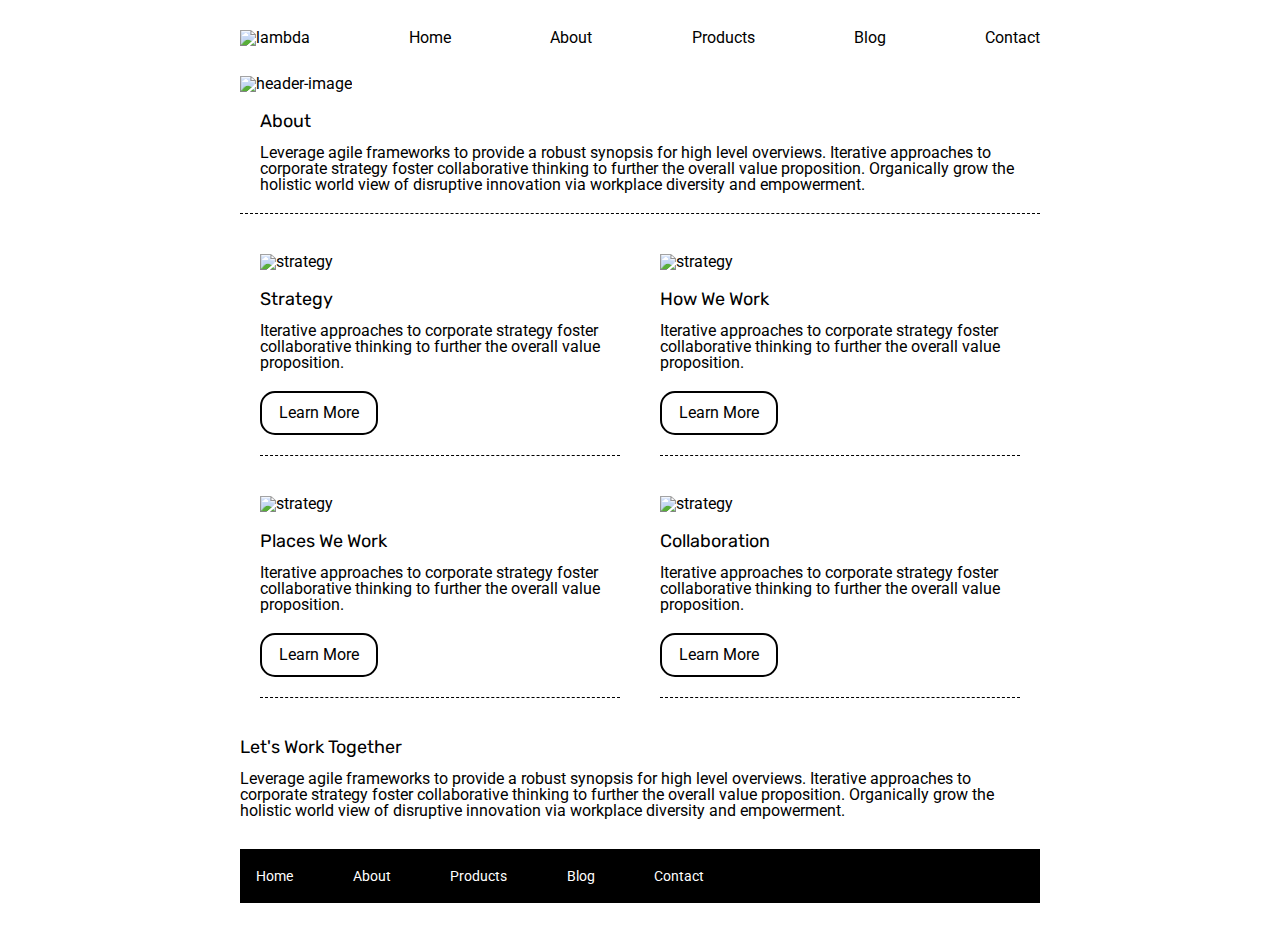
==== about.html @ 985c73e7 "refactored about page to include header as well as proper layout" ====
<!DOCTYPE html>

<html lang="en">
  <head>
    <meta charset="utf-8" />

    <title>Sprint Challenge - About</title>

    <link
      href="https://fonts.googleapis.com/css?family=Roboto|Rubik"
      rel="stylesheet"
    />
    <link rel="stylesheet" href="css/index.css" />
  </head>

  <body>
    <div class="container about-page">
      <nav>
        <img src="./img/lambda-black.png" alt="lambda" />
        <a href="./index.html">Home</a>
        <a href="./about.html">About</a>
        <a href="./products.html">Products</a>
        <a href="./blog.html">Blog</a>
        <a href="./contact.html">Contact</a>
      </nav>
      <img src="./img/jumbo-about.png" alt="header-image" />
      <section class="about-top-content">
        <h1>About</h1>
        Leverage agile frameworks to provide a robust synopsis for high level
        overviews. Iterative approaches to corporate strategy foster
        collaborative thinking to further the overall value proposition.
        Organically grow the holistic world view of disruptive innovation via
        workplace diversity and empowerment.
      </section>

      <section class="about-middle-content">
        <div class="card">
          <img src="img/about-plan.png" alt="strategy" />

          <h2>Strategy</h2>
          Iterative approaches to corporate strategy foster collaborative
          thinking to further the overall value proposition.
          <a href="#learnmore">Learn More</a>
        </div>

        <div class="card">
          <img src="img/about-working.png" alt="strategy" />

          <h2>How We Work</h2>
          Iterative approaches to corporate strategy foster collaborative
          thinking to further the overall value proposition.
          <a href="#learnmore">Learn More</a>
        </div>

        <div class="card">
          <img src="img/about-office.png" alt="strategy" />

          <h2>Places We Work</h2>
          Iterative approaches to corporate strategy foster collaborative
          thinking to further the overall value proposition.
          <a href="#learnmore">Learn More</a>
        </div>

        <div class="card">
          <img src="img/about-meeting.png" alt="strategy" />

          <h2>Collaboration</h2>
          Iterative approaches to corporate strategy foster collaborative
          thinking to further the overall value proposition.
          <a href="#learnmore">Learn More</a>
        </div>
      </section>

      <h2>Let's Work Together</h2>
      Leverage agile frameworks to provide a robust synopsis for high level
      overviews. Iterative approaches to corporate strategy foster collaborative
      thinking to further the overall value proposition. Organically grow the
      holistic world view of disruptive innovation via workplace diversity and
      empowerment.

      <footer>
        <nav>
          <a href="index.html">Home</a>
          <a href="#">About</a>
          <a href="#">Products</a>
          <a href="#">Blog</a>
          <a href="#">Contact</a>
        </nav>
      </footer>
    </div>
    <!-- container -->
  </body>
</html>
---- css/index.css ----
/* http://meyerweb.com/eric/tools/css/reset/ 
   v2.0 | 20110126
   License: none (public domain)
*/

html,
body,
div,
span,
applet,
object,
iframe,
h1,
h2,
h3,
h4,
h5,
h6,
p,
blockquote,
pre,
a,
abbr,
acronym,
address,
big,
cite,
code,
del,
dfn,
em,
img,
ins,
kbd,
q,
s,
samp,
small,
strike,
strong,
sub,
sup,
tt,
var,
b,
u,
i,
center,
dl,
dt,
dd,
ol,
ul,
li,
fieldset,
form,
label,
legend,
table,
caption,
tbody,
tfoot,
thead,
tr,
th,
td,
article,
aside,
canvas,
details,
embed,
figure,
figcaption,
footer,
header,
hgroup,
menu,
nav,
output,
ruby,
section,
summary,
time,
mark,
audio,
video {
  margin: 0;
  padding: 0;
  border: 0;
  font-size: 100%;
  font: inherit;
  vertical-align: baseline;
}
/* HTML5 display-role reset for older browsers */
article,
aside,
details,
figcaption,
figure,
footer,
header,
hgroup,
menu,
nav,
section {
  display: block;
}
body {
  line-height: 1;
}
ol,
ul {
  list-style: none;
}
blockquote,
q {
  quotes: none;
}
blockquote:before,
blockquote:after,
q:before,
q:after {
  content: '';
  content: none;
}
table {
  border-collapse: collapse;
  border-spacing: 0;
}

* {
  box-sizing: border-box;
}

html,
body {
  height: 100%;
  font-family: 'Roboto', sans-serif;
}

h1,
h2,
h3,
h4,
h5 {
  font-size: 18px;
  margin-bottom: 15px;
  font-family: 'Rubik', sans-serif;
}

p {
  line-height: 1.4;
}

.container {
  width: 800px;
  margin: 0 auto;
}

a {
  text-decoration: none;
}

/* NAV */
nav {
  display: flex;
  align-items: baseline;
  justify-content: space-between;
  margin: 30px 0;
}

nav a {
  color: black;
}

.top-content {
  display: flex;
  flex-wrap: wrap;
  justify-content: space-evenly;
  margin-bottom: 20px;
  border-bottom: 1px dashed black;
}

.top-content img {
  margin-bottom: 30px;
}

.top-content .text-container {
  width: 48%;
  padding: 0 1%;
  padding-bottom: 20px;
}

.middle-content {
  margin-bottom: 20px;
  border-bottom: 1px dashed black;
}

.middle-content h2 {
  padding: 0 2%;
  margin-bottom: 0;
}

.middle-content .boxes {
  display: flex;
  flex-wrap: wrap;
  justify-content: space-evenly;
}

.middle-content .boxes .box {
  width: 12.5%;
  height: 100px;
  background: black;
  margin: 20px 2.5%;
  color: white;
  display: flex;
  align-items: center;
  justify-content: center;
}

.middle-content .boxes .box1 {
  background-color: teal;
}

.middle-content .boxes .box2 {
  background-color: gold;
}

.middle-content .boxes .box3 {
  background-color: cadetblue;
}

.middle-content .boxes .box4 {
  background-color: coral;
}

.middle-content .boxes .box5 {
  background-color: crimson;
}

.middle-content .boxes .box6 {
  background-color: forestgreen;
}

.middle-content .boxes .box7 {
  background-color: darkorchid;
}

.middle-content .boxes .box8 {
  background-color: hotpink;
}

.middle-content .boxes .box9 {
  background-color: indigo;
}

.middle-content .boxes .box10 {
  background-color: dodgerblue;
}

.bottom-content {
  display: flex;
  margin: 0 2% 20px;
  justify-content: space-around;
}

.bottom-content .text-container {
  padding-right: 4%;
}

.bottom-content .text-container:last-child {
  padding-right: 0;
}

footer {
  width: 100%;
  background: black;
}

footer nav {
  width: 60%;
  display: flex;
  justify-content: space-between;
  align-items: center;
  padding: 20px 2%;
  font-size: 14px;
}

footer nav a {
  color: white;
  text-decoration: none;
}

/* .about-page {
  display: flex;
  flex-direction: column;
  width: 1100px;
} */

.about-top-content {
  margin-bottom: 20px;
  border-bottom: 1px dashed black;
  padding: 20px;
}

.about-middle-content {
  display: flex;
  flex-wrap: wrap;
  margin-bottom: 20px;
}

.card {
  width: 45%;
  border-bottom: 1px dashed black;
  padding-bottom: 20px;
  margin: 20px;
  display: flex;
  flex-direction: column;
}

.card img {
  margin-bottom: 20px;
}

.card a {
  color: black;
  border: 2px solid black;
  width: 7.4rem;
  padding: 0.75rem 0;
  text-align: center;
  margin-top: 20px;
  border-radius: 15px;
}
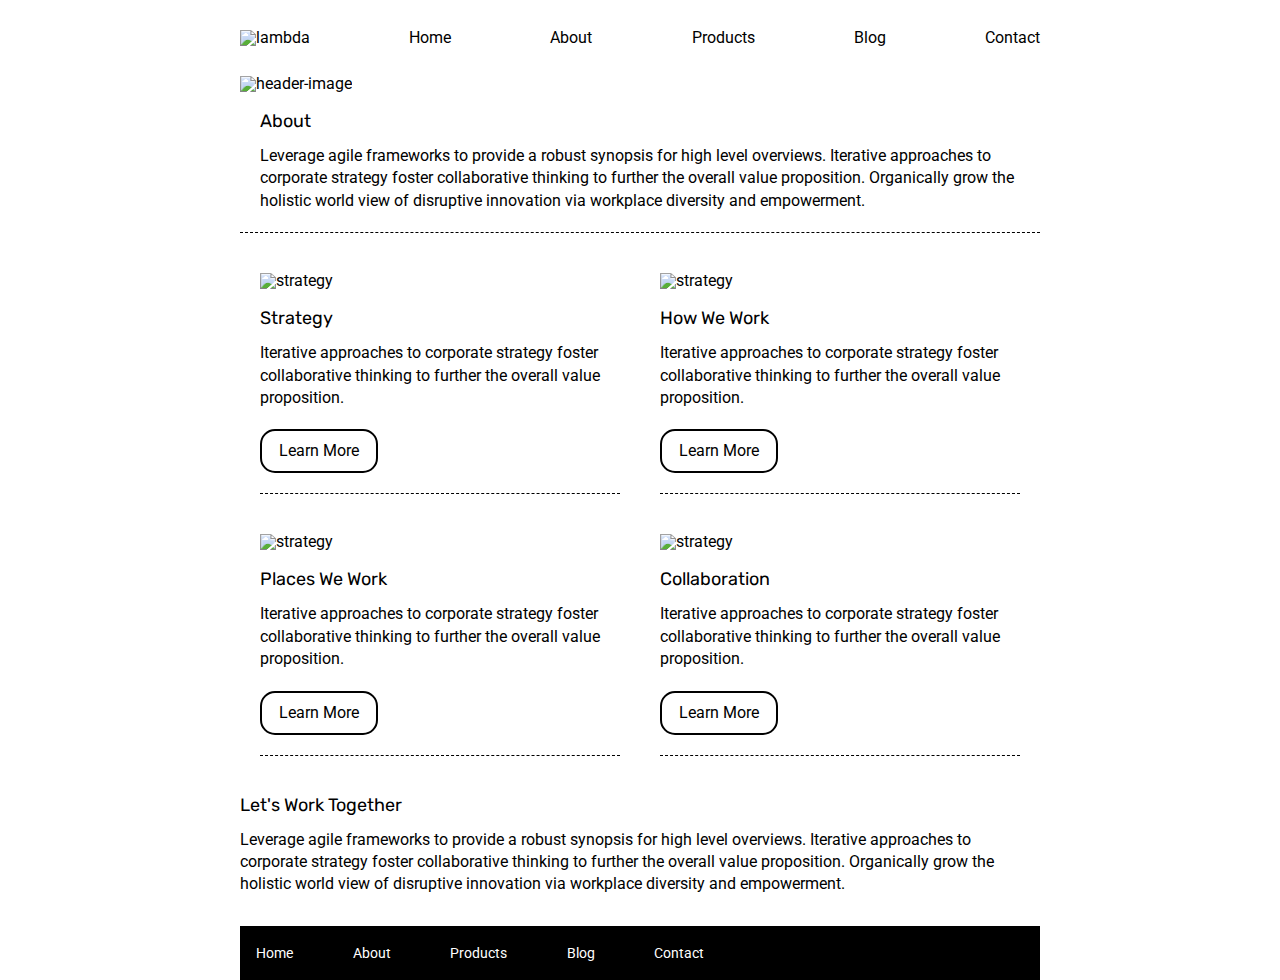
==== commit fdb0f079: "added paragraph tags to the appropriate text in about.html" ====
--- a/about.html
+++ b/about.html
@@ -14,7 +14,9 @@
   </head>
 
   <body>
+    <!-- CONTAINER -->
     <div class="container about-page">
+      <!-- NAV -->
       <nav>
         <img src="./img/lambda-black.png" alt="lambda" />
         <a href="./index.html">Home</a>
@@ -23,23 +25,29 @@
         <a href="./blog.html">Blog</a>
         <a href="./contact.html">Contact</a>
       </nav>
+      <!-- TOP CONTENT -->
       <img src="./img/jumbo-about.png" alt="header-image" />
       <section class="about-top-content">
         <h1>About</h1>
-        Leverage agile frameworks to provide a robust synopsis for high level
-        overviews. Iterative approaches to corporate strategy foster
-        collaborative thinking to further the overall value proposition.
-        Organically grow the holistic world view of disruptive innovation via
-        workplace diversity and empowerment.
+        <p>
+          Leverage agile frameworks to provide a robust synopsis for high level
+          overviews. Iterative approaches to corporate strategy foster
+          collaborative thinking to further the overall value proposition.
+          Organically grow the holistic world view of disruptive innovation via
+          workplace diversity and empowerment.
+        </p>
       </section>
 
+      <!-- MIDDLE CONTENT -->
       <section class="about-middle-content">
         <div class="card">
           <img src="img/about-plan.png" alt="strategy" />
 
           <h2>Strategy</h2>
-          Iterative approaches to corporate strategy foster collaborative
-          thinking to further the overall value proposition.
+          <p>
+            Iterative approaches to corporate strategy foster collaborative
+            thinking to further the overall value proposition.
+          </p>
           <a href="#learnmore">Learn More</a>
         </div>
 
@@ -47,8 +55,10 @@
           <img src="img/about-working.png" alt="strategy" />
 
           <h2>How We Work</h2>
-          Iterative approaches to corporate strategy foster collaborative
-          thinking to further the overall value proposition.
+          <p>
+            Iterative approaches to corporate strategy foster collaborative
+            thinking to further the overall value proposition.
+          </p>
           <a href="#learnmore">Learn More</a>
         </div>
 
@@ -56,8 +66,10 @@
           <img src="img/about-office.png" alt="strategy" />
 
           <h2>Places We Work</h2>
-          Iterative approaches to corporate strategy foster collaborative
-          thinking to further the overall value proposition.
+          <p>
+            Iterative approaches to corporate strategy foster collaborative
+            thinking to further the overall value proposition.
+          </p>
           <a href="#learnmore">Learn More</a>
         </div>
 
@@ -65,19 +77,28 @@
           <img src="img/about-meeting.png" alt="strategy" />
 
           <h2>Collaboration</h2>
-          Iterative approaches to corporate strategy foster collaborative
-          thinking to further the overall value proposition.
+          <p>
+            Iterative approaches to corporate strategy foster collaborative
+            thinking to further the overall value proposition.
+          </p>
           <a href="#learnmore">Learn More</a>
         </div>
       </section>
 
-      <h2>Let's Work Together</h2>
-      Leverage agile frameworks to provide a robust synopsis for high level
-      overviews. Iterative approaches to corporate strategy foster collaborative
-      thinking to further the overall value proposition. Organically grow the
-      holistic world view of disruptive innovation via workplace diversity and
-      empowerment.
+      <!-- BOTTOM CONTENT -->
 
+      <section class="about-middle-content">
+        <h2>Let's Work Together</h2>
+        <p>
+          Leverage agile frameworks to provide a robust synopsis for high level
+          overviews. Iterative approaches to corporate strategy foster
+          collaborative thinking to further the overall value proposition.
+          Organically grow the holistic world view of disruptive innovation via
+          workplace diversity and empowerment.
+        </p>
+      </section>
+
+      <!-- FOOTER -->
       <footer>
         <nav>
           <a href="index.html">Home</a>
--- a/css/index.css
+++ b/css/index.css
@@ -173,6 +173,7 @@
   color: black;
 }
 
+/* TOP CONTENT */
 .top-content {
   display: flex;
   flex-wrap: wrap;
@@ -191,6 +192,7 @@
   padding-bottom: 20px;
 }
 
+/* MIDDLE CONTENT */
 .middle-content {
   margin-bottom: 20px;
   border-bottom: 1px dashed black;
@@ -258,6 +260,7 @@
   background-color: dodgerblue;
 }
 
+/* BOTTOM CONTENT */
 .bottom-content {
   display: flex;
   margin: 0 2% 20px;
@@ -272,6 +275,7 @@
   padding-right: 0;
 }
 
+/* FOOTER */
 footer {
   width: 100%;
   background: black;
@@ -291,18 +295,18 @@
   text-decoration: none;
 }
 
-/* .about-page {
-  display: flex;
-  flex-direction: column;
-  width: 1100px;
-} */
-
+/*  */
+/* ABOUT PAGE */
+/*  */
+
+/* TOP CONTENT */
 .about-top-content {
   margin-bottom: 20px;
   border-bottom: 1px dashed black;
   padding: 20px;
 }
 
+/* MIDDLE CONTENT */
 .about-middle-content {
   display: flex;
   flex-wrap: wrap;
